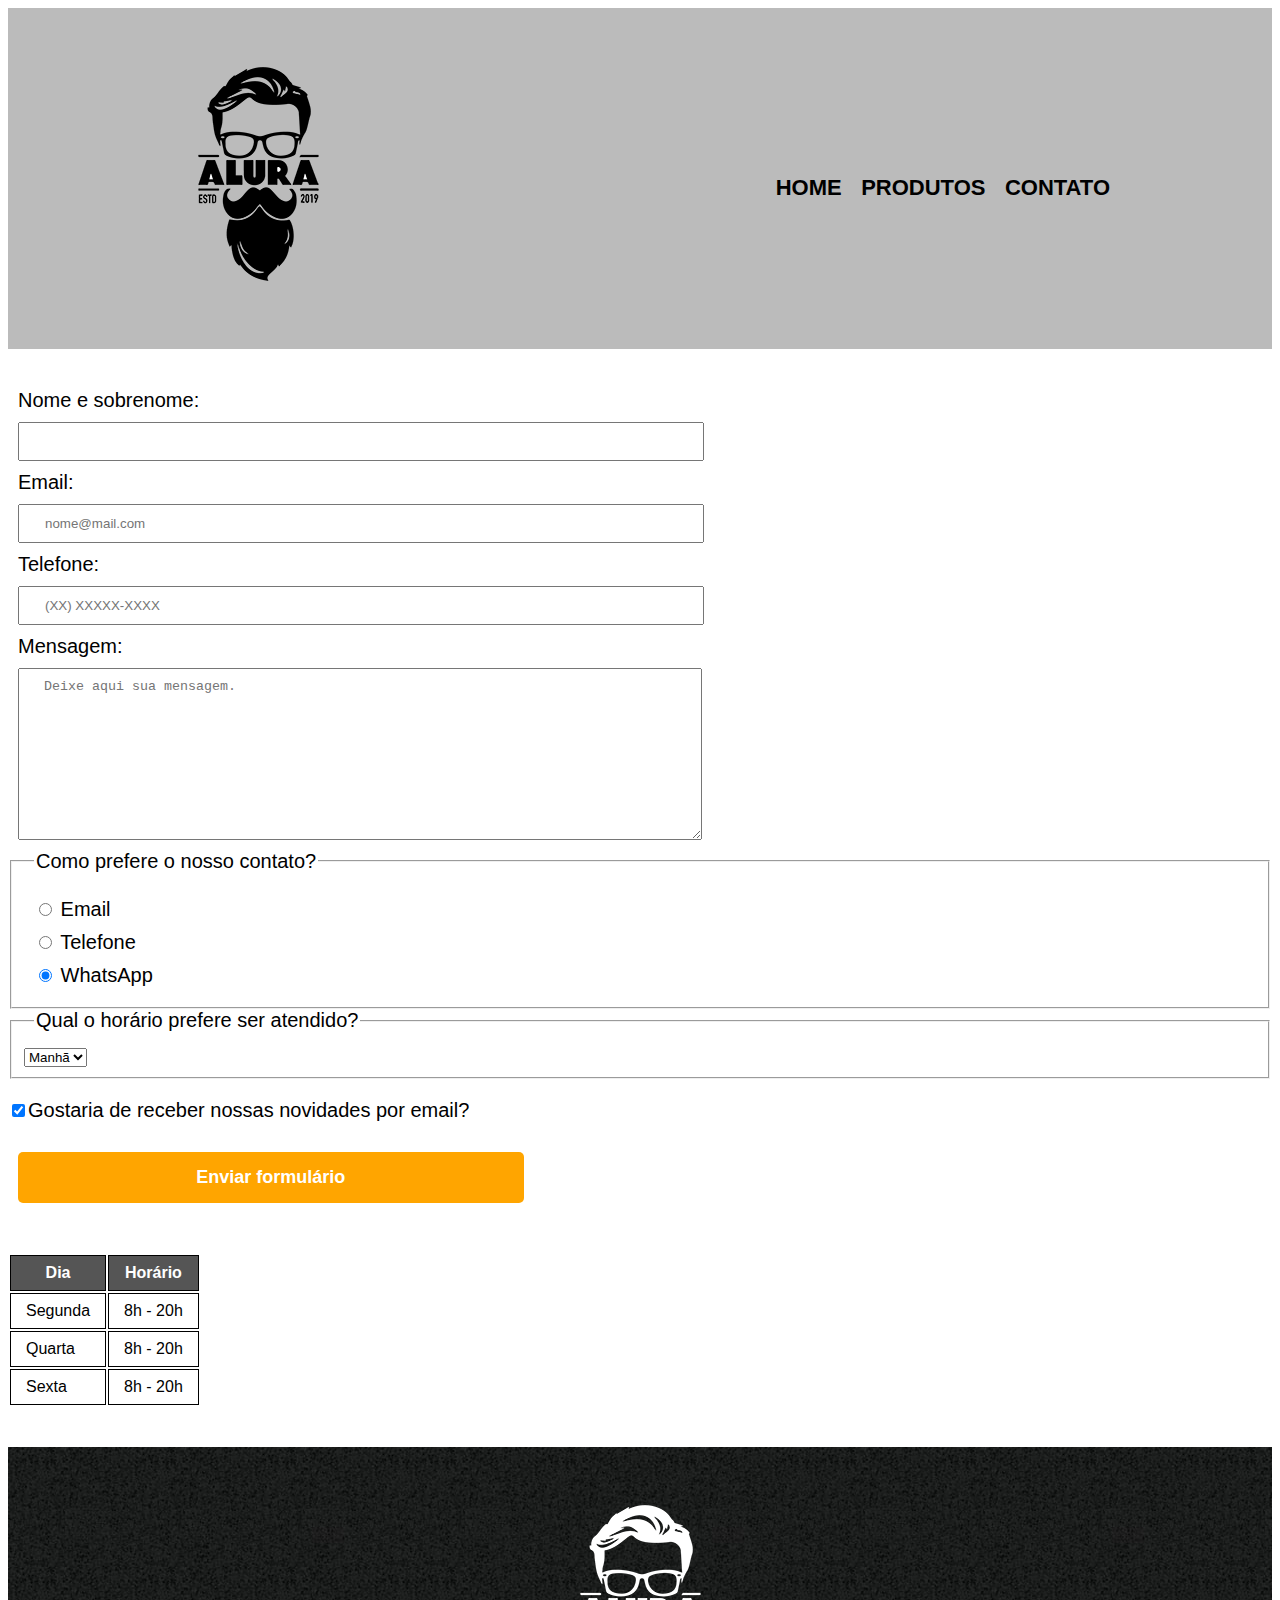
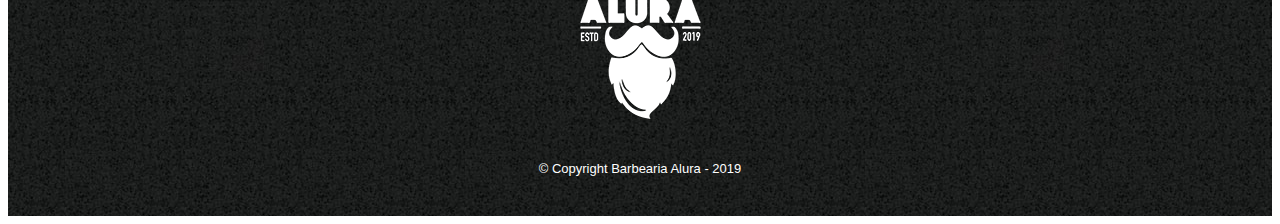
==== contato.html @ dabdd356 "Rename contatos to contato.html" ====
<!DOCTYPE html>
<html>
<head>
	<meta charset="UTF-8">
	<title> Contato - Barbearia Alura</title>
	<link rel = "stylesheet" href ="reset.css">
	<link rel = "stylesheet" href="style.css">
</head>
	<body>
		<header>
			<div class="caixa" >
				<h1> <img src="logo.png" alt="Logo da Barbearia Alura"></h1>
				
				<nav>
					<ul>
						<li><a href="index.html">Home</a></li>
						<li><a href="produtos.html">Produtos</a></li>
						<li><a href="contato.html">Contato</a></li>
					</ul>
				</nav>
			</div>
		</header>
<main>
	<form>
		<label for="nomesobrenome">Nome e sobrenome:</label>
		<input type="text" id="nomesobrenome" class="input-padrao" required>

		<label for="email">Email:</label>
		<input type="email" id="email" class="input-padrao" required placeholder="nome@mail.com">

		<label for="Telefonefone">Telefone:</label>
		<input type="tel" id="telefone" class="input-padrao" required placeholder="(XX) XXXXX-XXXX">
		
		<label for="mensagem">Mensagem:</label>
		<textarea cols="70" rows="10" id="mensagem" class="input-padrao" required placeholder="Deixe aqui sua mensagem."></textarea>
		 
		<fieldset>
			<legend>Como prefere o nosso contato?</legend>
			<label for="radio-email"><input type="radio" name="contato" value="email" id="radio-email"> Email</label>
			

			<label for="radio-telefone"><input type="radio" name="contato" value="telefone" id="radio-telefone"> Telefone</label>
			
 
			<label for="radio-whatsapp"><input type="radio" name="contato" value="whatswpp" id="radio-whatsapp" checked> WhatsApp</label>
			
		</fieldset>
	
		<fieldset>
		<legend>Qual o horário prefere ser atendido?</legend>
			<select>
				<option>Manhã</option>
				<option>Tarde</option>
				<option>Nooite</option>
			</select>
		</fieldset>
			
		<label class="checkbox"><input type="checkbox" checked>Gostaria de receber nossas novidades por email?</label>

		<input type="submit" value="Enviar formulário" class="enviar">
	
	</form>

	<table>
		<thead>
			<tr>
				<th>Dia</th>
				<th>Horário</th>
			</tr>
		</thead>
		<tbody>
		<tr>
			<td>Segunda</td>
			<td>8h - 20h</td>
		</tr>
		<tr>
			<td>Quarta</td>
			<td>8h - 20h</td>
		</tr>
		<tr>
			<td>Sexta</td>
			<td>8h - 20h</td>
		</tr>
		</tbody>
	</table>
</main>

<footer>
			<img src ="logo-branco.png" alt="Logo da Barbearia Alura">
			<p class = "copyright">&copy; Copyright Barbearia Alura - 2019</p> 
		</footer>
	</body>
</html>
---- style.css ----
body {
 	font-family: 'Montserrat', sans-serif;
}

header {
	background: #BBBBBB;
	padding: 20px 0; 
} 

.caixa {
	position: relative;
	width: 940px;
	margin: 0 auto;
}

nav {
	position: absolute;
	top: 110px;
	right: 0;	
}

nav li {
 	display: inline;
 	margin: 0 0 0 15px;
}

nav a {
 	text-transform: uppercase;
 	color: #000000;
 	font-weight: bold;
 	font-size: 22px;
 	text-decoration: none;
}

nav a:hover {
	color: #C78C19;
	text-decoration: underline;
}

.produtos {
 	width: 940px;
 	margin: 0 auto;
 	padding: 50px 0;
}

.produtos li {
 	display: inline-block;
 	text-align: center;
 	width: 30%;
 	vertical-align: top;
 	margin: 0 1.5%;
 	padding: 30px 20px;
 	box-sizing: border-box;
 	border: 2px solid #000000;
 	border-radius: 10px;
}

.produtos li:hover {
 	border-color: #C78C19;
}

.produtos li:active {
 	border-color: #088C19;
}

.produtos li:hover h2 { 
 	font-size: 34px;
}

.produtos h2 {
 	font-size: 30px;
 	font-weight: bold;
}

.produto-descricao {
 	font-size: 18px;
}

.produto-preco {
 	font-size: 22px;
 	font-weight: bold;
 	margin-top: 10px; 
}

footer {
 	text-align: center;
 	background: url("bg.jpg");
 	padding: 40px 0;
}

.copyright {
 	color: #FFFFFF;
 	font-size: 13px;
 	margin: 20px 0 0;
}

form {
 	margin: 40px 0;
}

form label, form legend {
 	display: block;
 	font-size: 20px; 
 	margin: 10px;
}
 
.input-padrao {
 	display: block;
 	margin: 10px;
 	padding: 10px 25px;
 	width: 50%;
}

.checkbox {
 	margin: 20px 0;
}

.enviar {
 	width: 40%;
 	padding: 15px 0;
 	margin: 10px;
 	background: orange;
 	color: white;
 	font-weight: bold;
 	font-size: 18px;
 	border: none;
 	border-radius: 5px;	
 	transition: 1s all;
 	cursor: pointer;    	
}

.enviar:hover {
	background: darkorange;
	transform: scale(1.2); 
}

table {
 	margin: 20px 0 40px;
}

thead {
 	background:#555555;
 	color: white;
 	font-weight: bold;
}

td, th {
 	border: 1px solid #000000;
 	padding: 8px 15px;
}


/* css da página inicial*/
.banner {
 	width: 100%;
}

.titulo-principal {
 	text-align: center;
 	font-size: 2em;
 	margin: 0 0 1em;
 	clear: left;
}

.principal {
	padding: 3em 0;
	background: #FEFEFE;
	width: auto;
 	margin: auto;
}

.principal p {
 	margin: 0 0 1em;
}

.principal strong {
 	font-weight: bold;
}

.principal em {
 	font-style: italic;
}

.utensilios {
	width: 120px;
	float: left;
	margin: 0 20px 20px 0;
}

.mapa {
 	padding: 3em 0;
 	background: linear-gradient(#FEFEFE, #888888); 
 }

.mapa-conteudo {
	width: 940px;
 	margin: 0 auto;
}
.mapa p {
 	margin: 0 0 2em;
 	text-align: center;
}

.beneficios {
	padding: 3em 0;
	background: #888888;
}

.conteudo-beneficios {
	width: 640px;
	margin: 0 auto;
}

.lista-beneficios {
	width: 40%;
	display: inline-block;
	vertical-align: top;
}

.itens {
	line-height: 1.5;
}

.itens:first-child {
	font-weight: bold;	
}

.itens:before {
	content: "★";
}
.imagembeneficios {
 	width: 60%;
 	opacity: 1;
 	transition: 400ms;
 	box-shadow: 10px 10px 10px 0 #000000;
}
.imagembeneficios:hover {
	opacity: 0.3;
}

.video {
 	width: 560px;
 	margin: 2em auto;	 		
}

@media screen and (max-width: 480px) {
	.caixa, .principal, .conteudo-beneficios, .mapa-conteudo, .video {
		width: auto;
	}

	h1 {
		text-align: center; 
	}

	nav {
		position: static;
	}

	.lista-beneficios, .imagembeneficios {
		width: 100%;
	}
}
@media screen and (max-width: 480px) {}
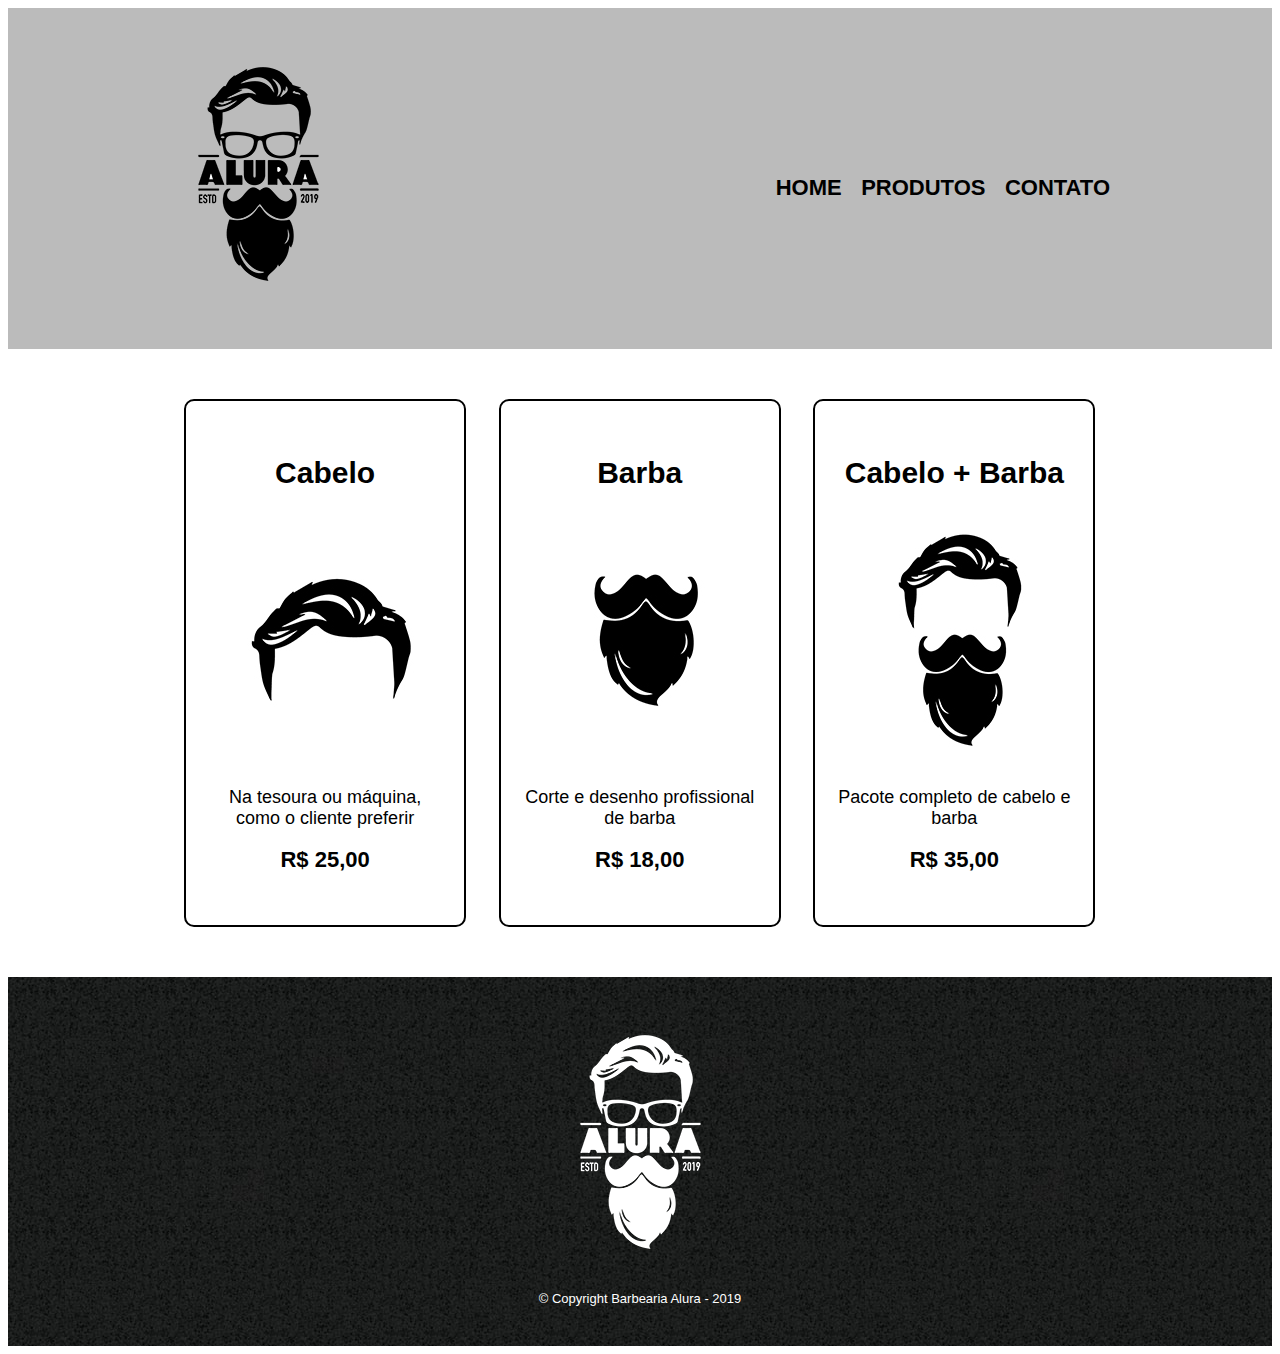
==== commit c6e5e819: "Update contato.html" ====
--- a/contato.html
+++ b/contato.html
@@ -2,14 +2,14 @@
 <html>
 <head>
 	<meta charset="UTF-8">
-	<title> Contato - Barbearia Alura</title>
-	<link rel = "stylesheet" href ="reset.css">
-	<link rel = "stylesheet" href="style.css">
+	<title> Produtos - Barbearia Alura</title>
+	<link rel ="stylesheet" href="reset.css">
+	<link rel ="stylesheet" href="style.css">
 </head>
 	<body>
 		<header>
-			<div class="caixa" >
-				<h1> <img src="logo.png" alt="Logo da Barbearia Alura"></h1>
+			<div class="caixa">
+				<h1> <img src="logo.png"></h1>
 				
 				<nav>
 					<ul>
@@ -20,73 +20,31 @@
 				</nav>
 			</div>
 		</header>
-<main>
-	<form>
-		<label for="nomesobrenome">Nome e sobrenome:</label>
-		<input type="text" id="nomesobrenome" class="input-padrao" required>
-
-		<label for="email">Email:</label>
-		<input type="email" id="email" class="input-padrao" required placeholder="nome@mail.com">
-
-		<label for="Telefonefone">Telefone:</label>
-		<input type="tel" id="telefone" class="input-padrao" required placeholder="(XX) XXXXX-XXXX">
-		
-		<label for="mensagem">Mensagem:</label>
-		<textarea cols="70" rows="10" id="mensagem" class="input-padrao" required placeholder="Deixe aqui sua mensagem."></textarea>
-		 
-		<fieldset>
-			<legend>Como prefere o nosso contato?</legend>
-			<label for="radio-email"><input type="radio" name="contato" value="email" id="radio-email"> Email</label>
-			
-
-			<label for="radio-telefone"><input type="radio" name="contato" value="telefone" id="radio-telefone"> Telefone</label>
-			
- 
-			<label for="radio-whatsapp"><input type="radio" name="contato" value="whatswpp" id="radio-whatsapp" checked> WhatsApp</label>
-			
-		</fieldset>
 	
-		<fieldset>
-		<legend>Qual o horário prefere ser atendido?</legend>
-			<select>
-				<option>Manhã</option>
-				<option>Tarde</option>
-				<option>Nooite</option>
-			</select>
-		</fieldset>
-			
-		<label class="checkbox"><input type="checkbox" checked>Gostaria de receber nossas novidades por email?</label>
-
-		<input type="submit" value="Enviar formulário" class="enviar">
-	
-	</form>
-
-	<table>
-		<thead>
-			<tr>
-				<th>Dia</th>
-				<th>Horário</th>
-			</tr>
-		</thead>
-		<tbody>
-		<tr>
-			<td>Segunda</td>
-			<td>8h - 20h</td>
-		</tr>
-		<tr>
-			<td>Quarta</td>
-			<td>8h - 20h</td>
-		</tr>
-		<tr>
-			<td>Sexta</td>
-			<td>8h - 20h</td>
-		</tr>
-		</tbody>
-	</table>
-</main>
-
-<footer>
-			<img src ="logo-branco.png" alt="Logo da Barbearia Alura">
+		<main>
+			<ul class="produtos">
+				<li>
+					<h2>Cabelo</h2>
+					<img src = "cabelo.jpg">
+					<p class = "produto-descricao"> Na tesoura ou máquina, como o cliente preferir</p>
+					<p class="produto-preco">R$ 25,00</p>
+				</li> 
+				<li>
+					<h2>Barba</h2>
+					<img src = "barba.jpg">
+					<p class = "produto-descricao">Corte e desenho profissional de barba</p>
+					<p class="produto-preco">R$ 18,00</p> 
+				</li>	
+				<li>
+					<h2>Cabelo + Barba</h2>
+					<img src = "cabelo+barba.jpg">
+					<p class = "produto-descricao">Pacote completo de cabelo e barba</p>
+					<p class="produto-preco">R$ 35,00</p>
+				</li>
+			</ul>		
+		</main>
+		<footer>
+			<img src ="logo-branco.png">
 			<p class = "copyright">&copy; Copyright Barbearia Alura - 2019</p> 
 		</footer>
 	</body>
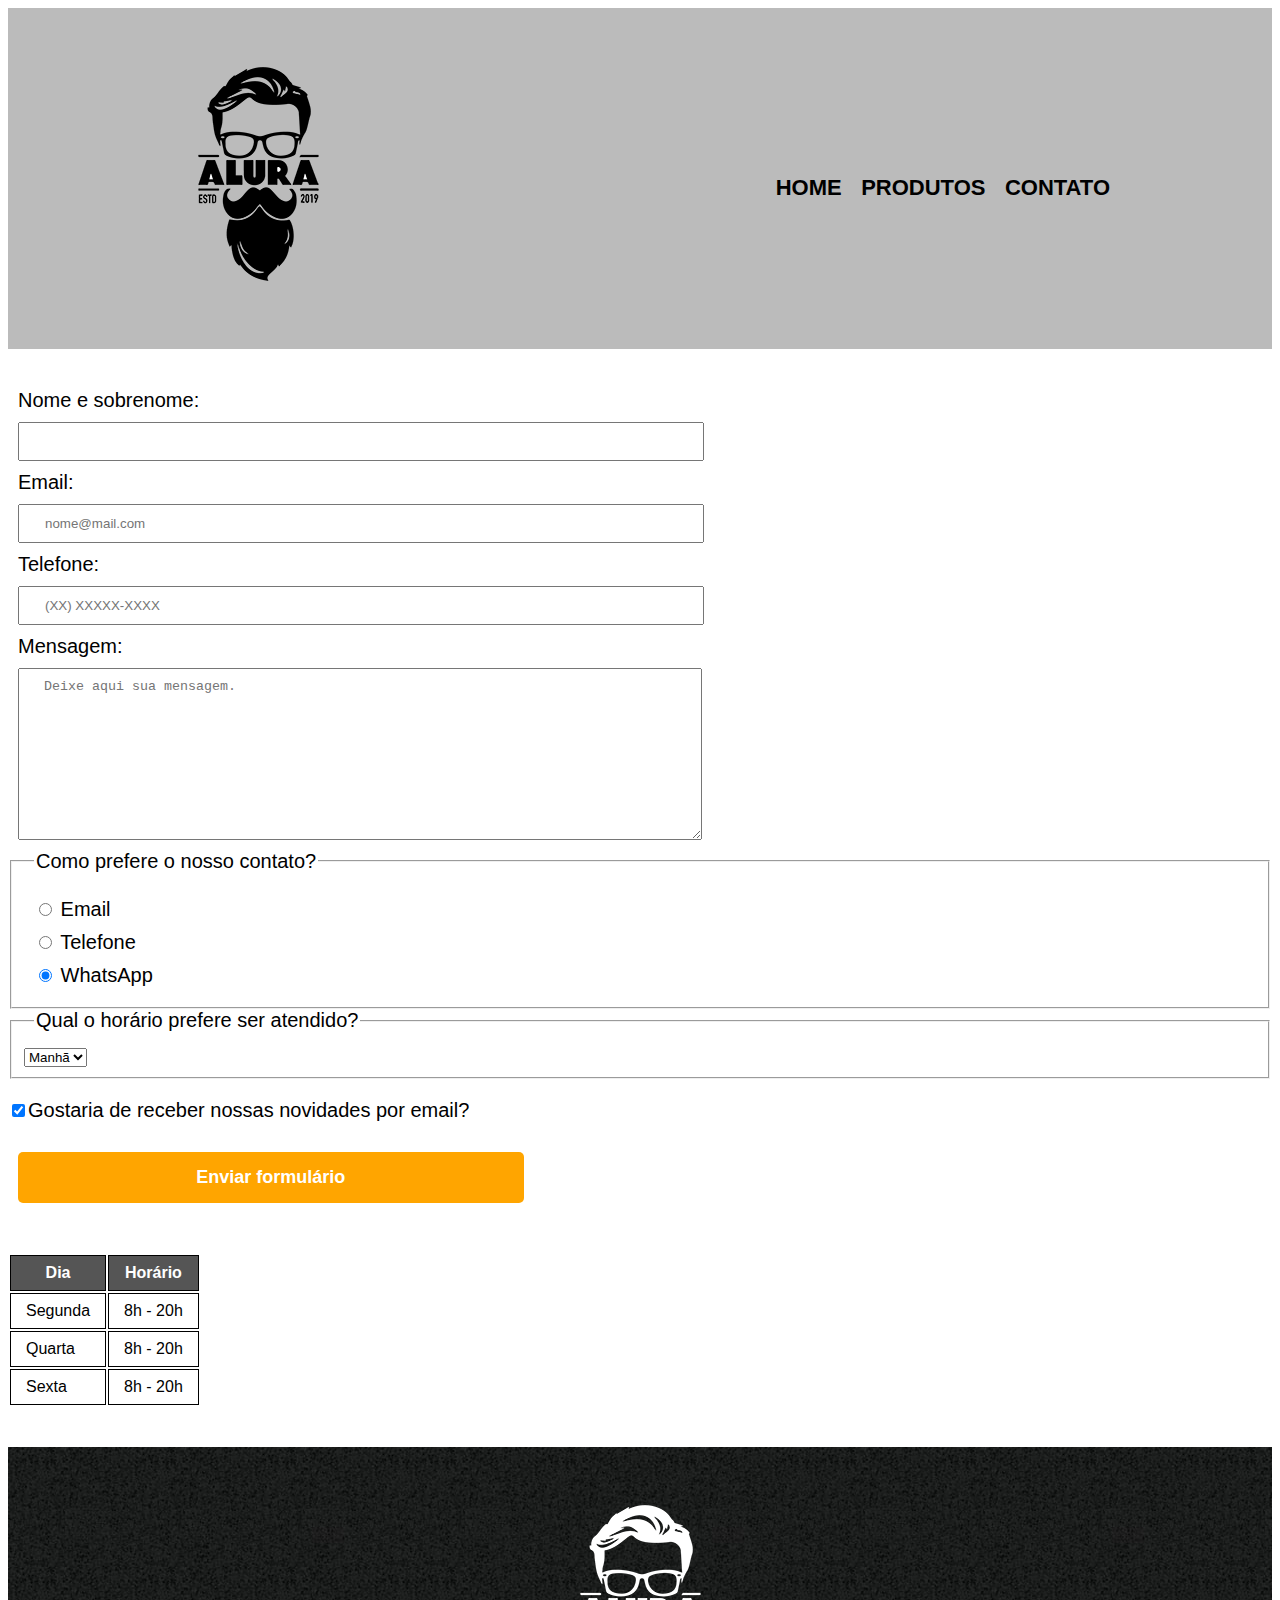
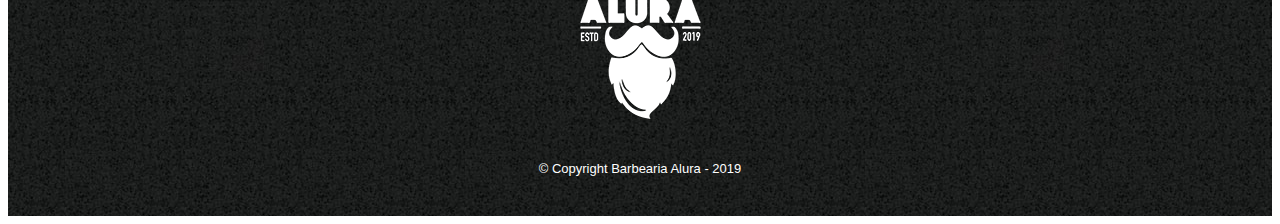
==== commit 61022901: "Update contato.html" ====
--- a/contato.html
+++ b/contato.html
@@ -2,14 +2,14 @@
 <html>
 <head>
 	<meta charset="UTF-8">
-	<title> Produtos - Barbearia Alura</title>
-	<link rel ="stylesheet" href="reset.css">
-	<link rel ="stylesheet" href="style.css">
+	<title> Contato - Barbearia Alura</title>
+	<link rel = "stylesheet" href ="reset.css">
+	<link rel = "stylesheet" href="style.css">
 </head>
 	<body>
 		<header>
-			<div class="caixa">
-				<h1> <img src="logo.png"></h1>
+			<div class="caixa" >
+				<h1> <img src="logo.png" alt="Logo da Barbearia Alura"></h1>
 				
 				<nav>
 					<ul>
@@ -20,31 +20,73 @@
 				</nav>
 			</div>
 		</header>
+<main>
+	<form>
+		<label for="nomesobrenome">Nome e sobrenome:</label>
+		<input type="text" id="nomesobrenome" class="input-padrao" required>
+
+		<label for="email">Email:</label>
+		<input type="email" id="email" class="input-padrao" required placeholder="nome@mail.com">
+
+		<label for="Telefonefone">Telefone:</label>
+		<input type="tel" id="telefone" class="input-padrao" required placeholder="(XX) XXXXX-XXXX">
+		
+		<label for="mensagem">Mensagem:</label>
+		<textarea cols="70" rows="10" id="mensagem" class="input-padrao" required placeholder="Deixe aqui sua mensagem."></textarea>
+		 
+		<fieldset>
+			<legend>Como prefere o nosso contato?</legend>
+			<label for="radio-email"><input type="radio" name="contato" value="email" id="radio-email"> Email</label>
+			
+
+			<label for="radio-telefone"><input type="radio" name="contato" value="telefone" id="radio-telefone"> Telefone</label>
+			
+ 
+			<label for="radio-whatsapp"><input type="radio" name="contato" value="whatswpp" id="radio-whatsapp" checked> WhatsApp</label>
+			
+		</fieldset>
 	
-		<main>
-			<ul class="produtos">
-				<li>
-					<h2>Cabelo</h2>
-					<img src = "cabelo.jpg">
-					<p class = "produto-descricao"> Na tesoura ou máquina, como o cliente preferir</p>
-					<p class="produto-preco">R$ 25,00</p>
-				</li> 
-				<li>
-					<h2>Barba</h2>
-					<img src = "barba.jpg">
-					<p class = "produto-descricao">Corte e desenho profissional de barba</p>
-					<p class="produto-preco">R$ 18,00</p> 
-				</li>	
-				<li>
-					<h2>Cabelo + Barba</h2>
-					<img src = "cabelo+barba.jpg">
-					<p class = "produto-descricao">Pacote completo de cabelo e barba</p>
-					<p class="produto-preco">R$ 35,00</p>
-				</li>
-			</ul>		
-		</main>
-		<footer>
-			<img src ="logo-branco.png">
+		<fieldset>
+		<legend>Qual o horário prefere ser atendido?</legend>
+			<select>
+				<option>Manhã</option>
+				<option>Tarde</option>
+				<option>Nooite</option>
+			</select>
+		</fieldset>
+			
+		<label class="checkbox"><input type="checkbox" checked>Gostaria de receber nossas novidades por email?</label>
+
+		<input type="submit" value="Enviar formulário" class="enviar">
+	
+	</form>
+
+	<table>
+		<thead>
+			<tr>
+				<th>Dia</th>
+				<th>Horário</th>
+			</tr>
+		</thead>
+		<tbody>
+		<tr>
+			<td>Segunda</td>
+			<td>8h - 20h</td>
+		</tr>
+		<tr>
+			<td>Quarta</td>
+			<td>8h - 20h</td>
+		</tr>
+		<tr>
+			<td>Sexta</td>
+			<td>8h - 20h</td>
+		</tr>
+		</tbody>
+	</table>
+</main>
+
+<footer>
+			<img src ="logo-branco.png" alt="Logo da Barbearia Alura">
 			<p class = "copyright">&copy; Copyright Barbearia Alura - 2019</p> 
 		</footer>
 	</body>
--- a/style.css
+++ b/style.css
@@ -243,7 +243,7 @@
  	margin: 2em auto;	 		
 }
 
-@media screen and (max-width: 480px) {
+@media screen and (max-width: 560px) {
 	.caixa, .principal, .conteudo-beneficios, .mapa-conteudo, .video {
 		width: auto;
 	}
@@ -260,4 +260,3 @@
 		width: 100%;
 	}
 }
-@media screen and (max-width: 480px) {}
